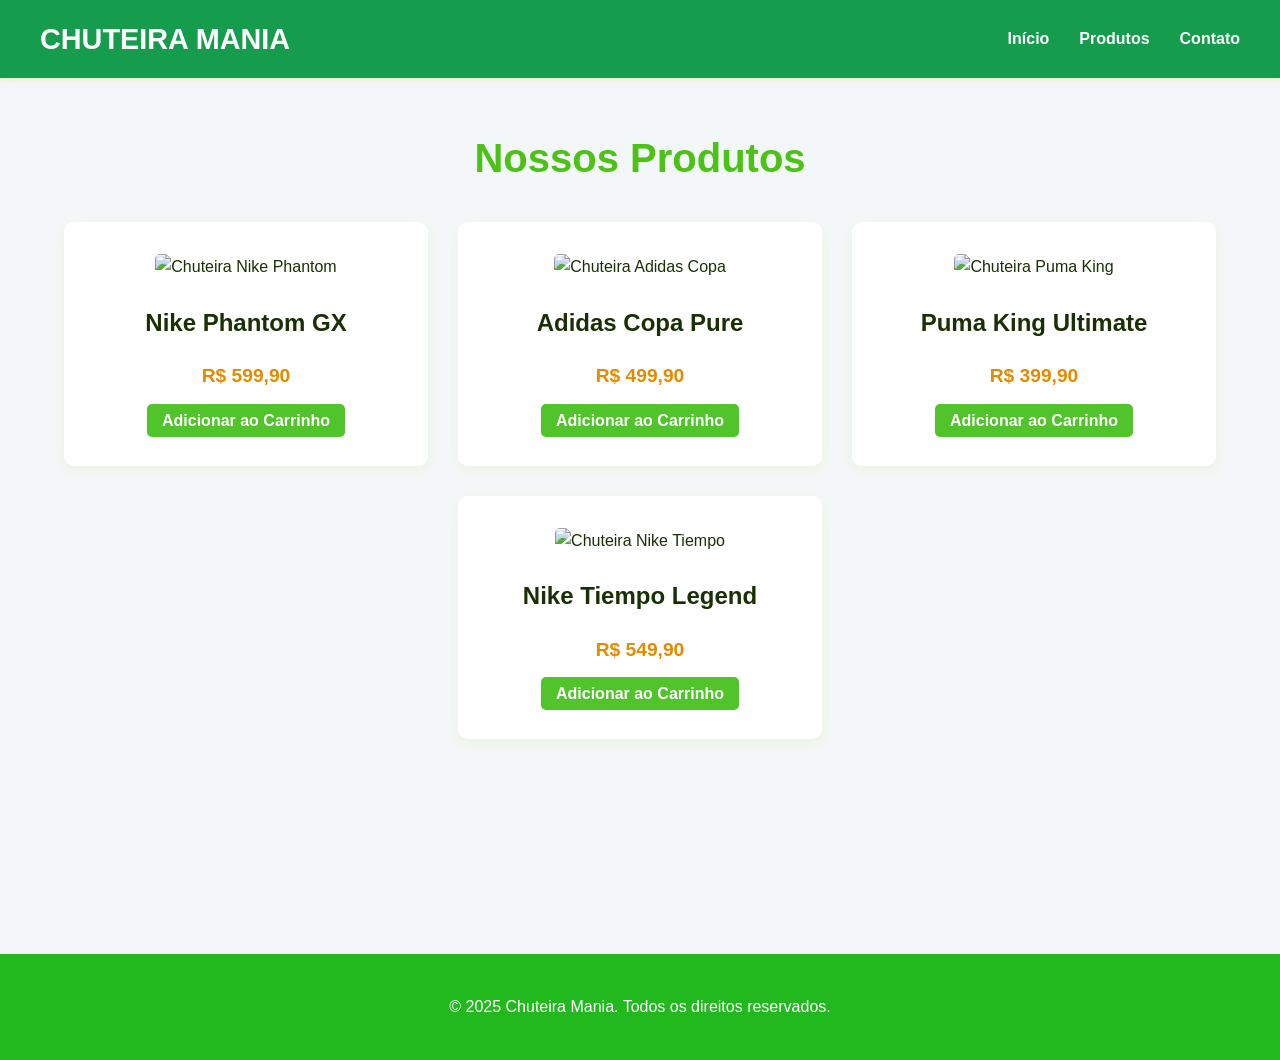
==== 2.html @ 03f45a84 "upload da pagina incial" ====
<!DOCTYPE html>
<html lang="pt-br">
<head>
    <meta charset="UTF-8">
    <meta name="viewport" content="width=device-width, initial-scale=1.0">
    <title>Produtos - Chuteira Mania</title>
    <link rel="stylesheet" href="1.css">
</head>
<body>
    <header>
        <nav>
            <a href="index.html" class="logo">Chuteira Mania</a>
            <ul>
                <li><a href="1.html">Início</a></li>
                <li><a href="2.html">Produtos</a></li>
                <li><a href="3.html">Contato</a></li>
            </ul>
        </nav>
    </header>

    <main>
        <section class="produtos-lista">
            <h1>Nossos Produtos</h1>
            <div class="cards-container">
                <div class="card-produto">
                    <img src="img/Captura de tela 2025-08-22 085640.png" alt="Chuteira Nike Phantom">
                    <h3>Nike Phantom GX</h3>
                    <p class="preco">R$ 599,90</p>
                    <a href="3.html" class="btn-card">Adicionar ao Carrinho</a>
                </div>
                <div class="card-produto">
                    <img src="img/Captura de tela 2025-08-22 085719.png" alt="Chuteira Adidas Copa">
                    <h3>Adidas Copa Pure</h3>
                    <p class="preco">R$ 499,90</p>
                    <a href="#" class="btn-card">Adicionar ao Carrinho</a>
                </div>
                <div class="card-produto">
                    <img src="img/Captura de tela 2025-08-22 085754.png" alt="Chuteira Puma King">
                    <h3>Puma King Ultimate</h3>
                    <p class="preco">R$ 399,90</p>
                    <a href="#" class="btn-card">Adicionar ao Carrinho</a>
                </div>
                <div class="card-produto">
                    <img src="img/Captura de tela 2025-08-22 085844.png" alt="Chuteira Nike Tiempo">
                    <h3>Nike Tiempo Legend</h3>
                    <p class="preco">R$ 549,90</p>
                    <a href="#" class="btn-card">Adicionar ao Carrinho</a>
                </div>
                </div>
        </section>
    </main>

    <footer>
        <p>&copy; 2025 Chuteira Mania. Todos os direitos reservados.</p>
    </footer>
</body>
</html>
---- 1.css ----
/* Estilos Gerais */
body {
    font-family: 'Segoe UI', Tahoma, Geneva, Verdana, sans-serif;
    margin: 0;
    padding: 0;
    background-color: #f4f7f9;
    color: #193004;
    line-height: 1.6;
}

/* Cabeçalho e Navegação */
header {
    background: #159d4d; /* Azul escuro, quase preto */
    color: #fff;
    padding: 1rem 0;
    box-shadow: 0 2px 5px rgba(159, 239, 9, 0.246);
}

header nav {
    display: flex;
    justify-content: space-between;
    align-items: center;
    max-width: 1200px;
    margin: 0 auto;
    padding: 0 20px;
}

header .logo {
    font-size: 1.8rem;
    font-weight: bold;
    color: #fff;
    text-decoration: none;
    text-transform: uppercase;
}

header ul {
    list-style: none;
    display: flex;
    margin: 0;
    padding: 0;
}

header ul li {
    margin-left: 30px;
}

header ul li a {
    color: #fff;
    text-decoration: none;
    font-weight: bold;
    transition: color 0.3s ease;
}

header ul li a:hover {
    color: #ff9900; /* Laranja vibrante */
}

/* Botões */
.btn {
    display: inline-block;
    background: #ff9900;
     background: #159d4d; 
    padding: 12px 25px;
    text-decoration: none;
    border-radius: 50px;
    font-weight: bold;
    transition: background-color 0.3s ease;
}

.btn:hover {
    background-color: #e68a00;
}

.btn-card {
    background: #51c32b;
    color: #fff;
    padding: 8px 15px;
    text-decoration: none;
    border-radius: 5px;
    font-weight: bold;
    transition: background-color 0.3s ease;
}

.btn-card:hover {
    background-color: #33b31a;
}

/* Conteúdo Principal */
main {
    min-height: calc(100vh - 120px);
}

.hero {
    background: url('https://via.placeholder.com/1500x600/1c2b51/ffffff?text=Chuteira+Mania') no-repeat center center/cover;
    color: #fff;
    text-align: center;
    padding: 8rem 0;
    text-shadow: 2px 2px 4px rgba(230, 82, 19, 0.43);
}

.hero h1 {
    font-size: 3.5rem;
    margin-bottom: 1rem;
}

.destaques, .produtos-lista, .contato-info {
    max-width: 1200px;
    margin: 3rem auto;
    padding: 0 20px;
    text-align: center;
}

.destaques h2, .produtos-lista h1, .contato-info h1 {
    font-size: 2.5rem;
    margin-bottom: 2rem;
    color: #4cc314;
}

.cards-container {
    display: flex;
    justify-content: center;
    flex-wrap: wrap;
    gap: 30px;
}

.card, .card-produto {
    background: #fff;
    padding: 2rem;
    border-radius: 10px;
    box-shadow: 0 4px 15px rgba(139, 223, 12, 0.1);
    transition: transform 0.3s ease;
    width: 300px;
    text-align: center;
}

.card:hover, .card-produto:hover {
    transform: translateY(-10px);
}

.card img, .card-produto img {
    max-width: 100%;
    border-radius: 5px;
    margin-bottom: 1rem;
}

.card h3, .card-produto h3 {
    font-size: 1.5rem;
    margin: 0.5rem 0;
}

.preco {
    font-size: 1.2rem;
    color: #e68a00;
    font-weight: bold;
    margin-bottom: 1rem;
}

/* Estilos da Página de Contato */
.contato-form {
    max-width: 600px;
    margin: 0 auto 2rem;
    text-align: left;
}

.contato-form label {
    display: block;
    margin-top: 1rem;
    font-weight: bold;
}

.contato-form input, .contato-form textarea {
    width: 100%;
    padding: 10px;
    margin-top: 5px;
    border: 1px solid #ccc;
    border-radius: 5px;
    box-sizing: border-box; /* Garante que o padding não aumente a largura */
}

.contato-form button {
    width: 100%;
    margin-top: 20px;
    border: none;
    cursor: pointer;
}

.outros-contatos {
    margin-top: 2rem;
}

/* Rodapé */
footer {
    text-align: center;
    padding: 1.5rem 0;
    background: #22b91f;
    color: #fff;
    margin-top: 3rem;
}
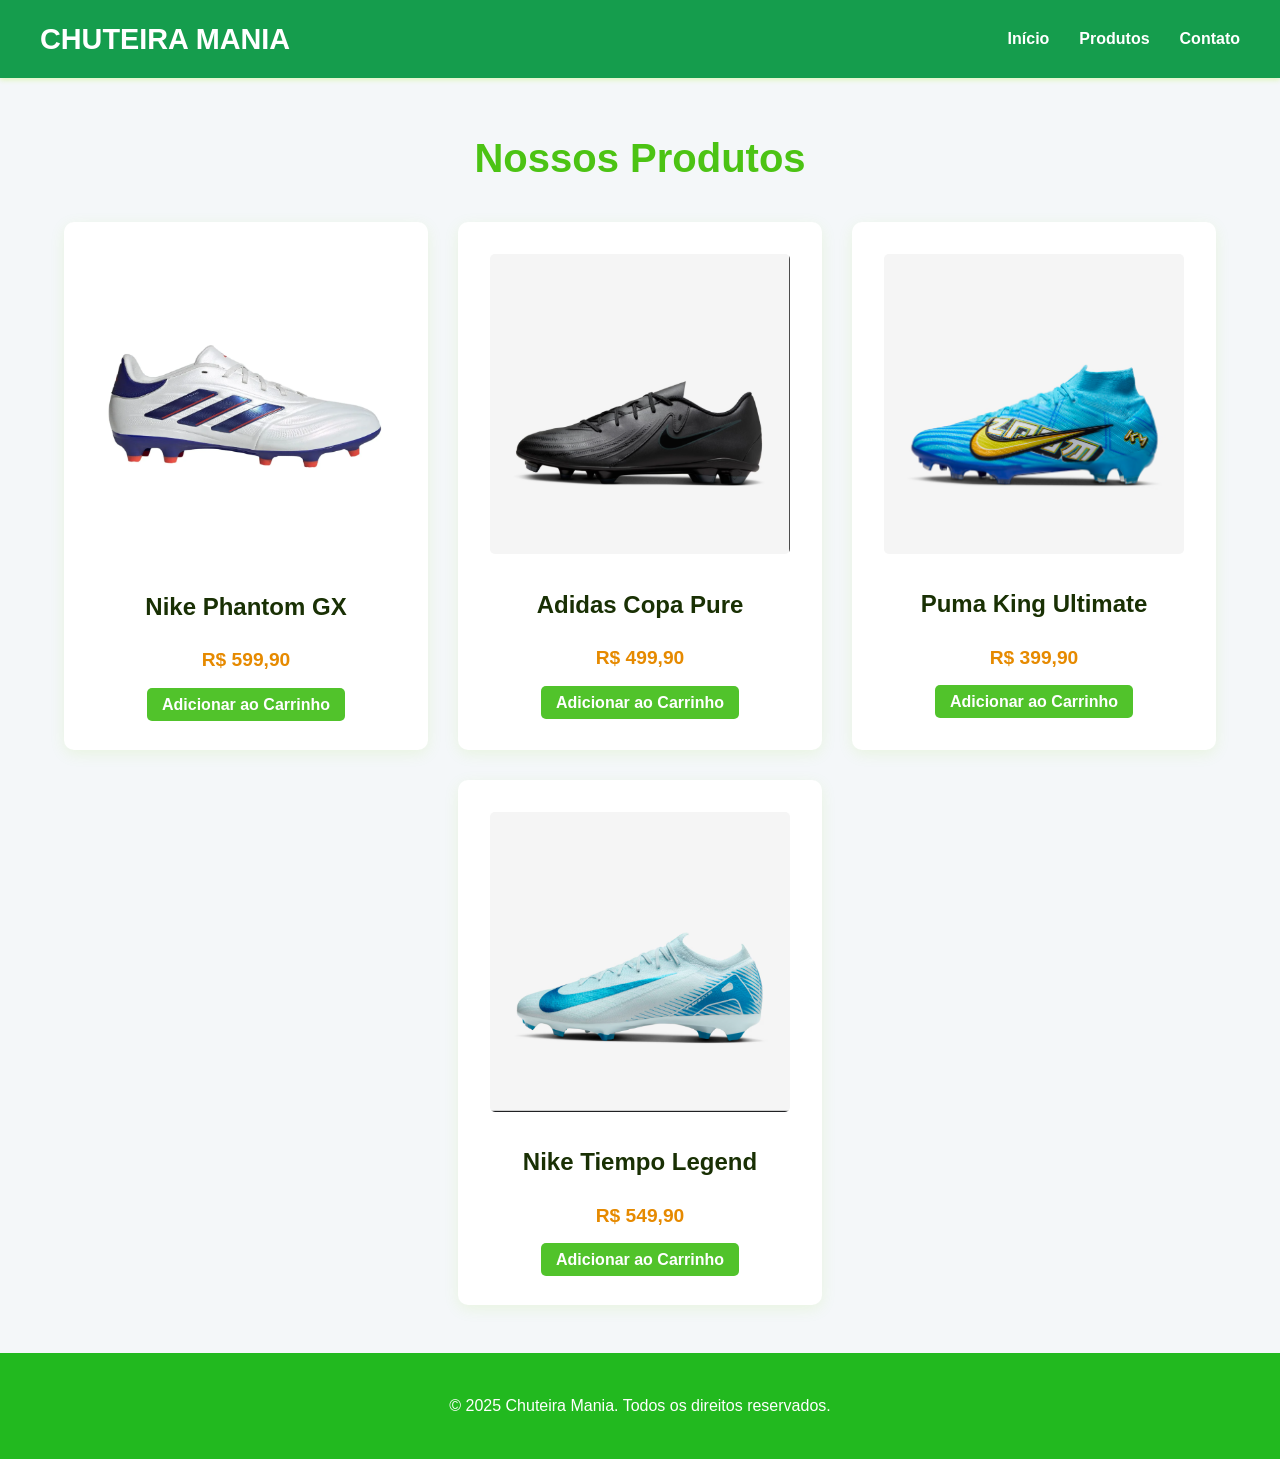
==== commit 16e2374e: "Update 2.html" ====
--- a/2.html
+++ b/2.html
@@ -11,7 +11,7 @@
         <nav>
             <a href="index.html" class="logo">Chuteira Mania</a>
             <ul>
-                <li><a href="1.html">Início</a></li>
+                <li><a href="index.html">Início</a></li>
                 <li><a href="2.html">Produtos</a></li>
                 <li><a href="3.html">Contato</a></li>
             </ul>
@@ -23,25 +23,25 @@
             <h1>Nossos Produtos</h1>
             <div class="cards-container">
                 <div class="card-produto">
-                    <img src="img/Captura de tela 2025-08-22 085640.png" alt="Chuteira Nike Phantom">
+                    <img src="img4.png" alt="Chuteira Nike Phantom">
                     <h3>Nike Phantom GX</h3>
                     <p class="preco">R$ 599,90</p>
                     <a href="3.html" class="btn-card">Adicionar ao Carrinho</a>
                 </div>
                 <div class="card-produto">
-                    <img src="img/Captura de tela 2025-08-22 085719.png" alt="Chuteira Adidas Copa">
+                    <img src="img5.png" alt="Chuteira Adidas Copa">
                     <h3>Adidas Copa Pure</h3>
                     <p class="preco">R$ 499,90</p>
                     <a href="#" class="btn-card">Adicionar ao Carrinho</a>
                 </div>
                 <div class="card-produto">
-                    <img src="img/Captura de tela 2025-08-22 085754.png" alt="Chuteira Puma King">
+                    <img src="img6.png" alt="Chuteira Puma King">
                     <h3>Puma King Ultimate</h3>
                     <p class="preco">R$ 399,90</p>
                     <a href="#" class="btn-card">Adicionar ao Carrinho</a>
                 </div>
                 <div class="card-produto">
-                    <img src="img/Captura de tela 2025-08-22 085844.png" alt="Chuteira Nike Tiempo">
+                    <img src="img7.png" alt="Chuteira Nike Tiempo">
                     <h3>Nike Tiempo Legend</h3>
                     <p class="preco">R$ 549,90</p>
                     <a href="#" class="btn-card">Adicionar ao Carrinho</a>
@@ -54,4 +54,6 @@
         <p>&copy; 2025 Chuteira Mania. Todos os direitos reservados.</p>
     </footer>
 </body>
-</html>+</html>
+
+
